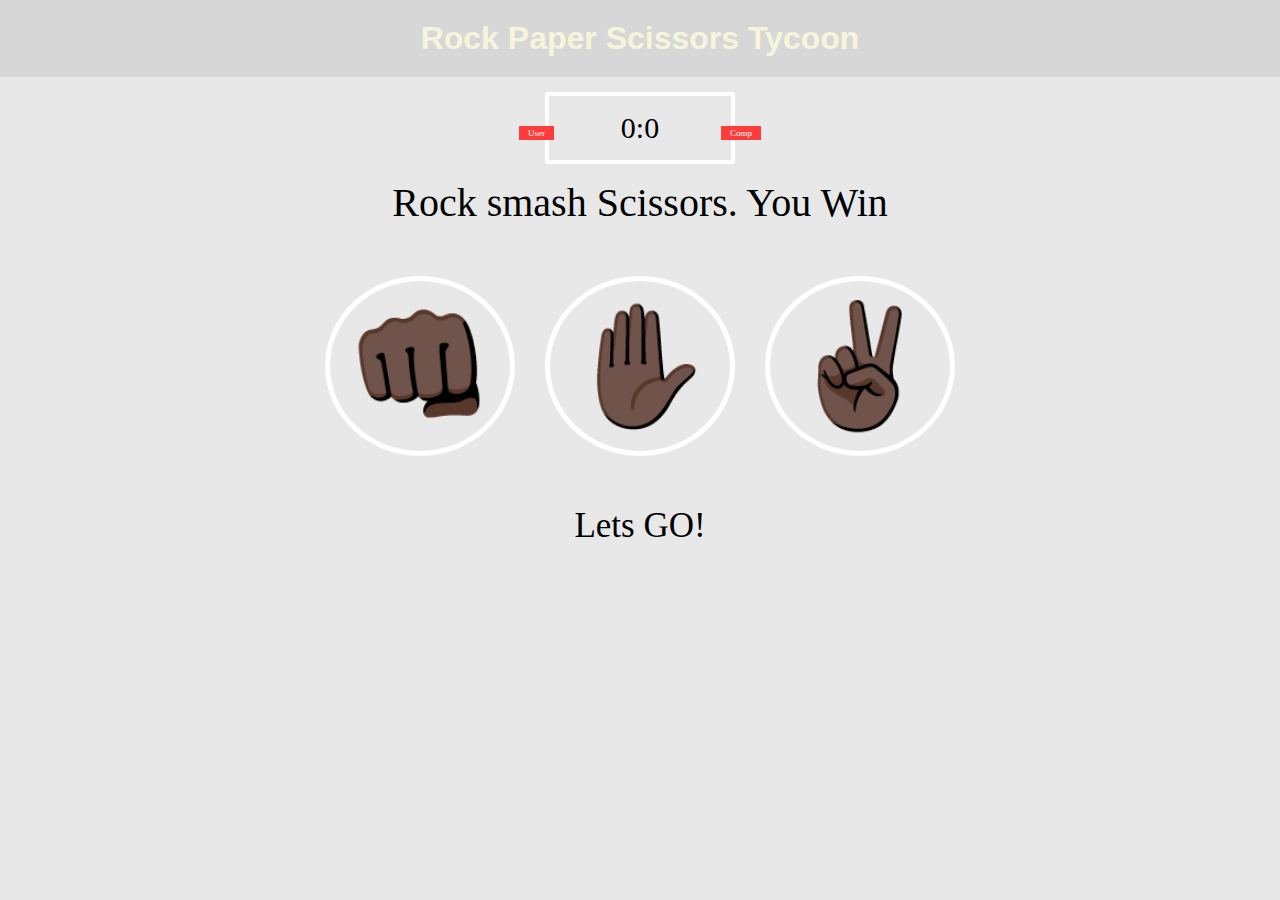
==== index.html @ 08984e2c "fix bugs as its not working" ====
<!DOCTYPE html>
<html lang="en">
<head>
    <meta charset="UTF-8">
    <meta http-equiv="X-UA-Compatible" content="IE=edge">
    <meta name="viewport" content="width=device-width, initial-scale=1.0">
    <title>Rock Paper Scissors Tycoon</title>
    <link rel="stylesheet" href="style.css">
</head>
<body>
    <header>
        <h1>Rock Paper Scissors Tycoon</h1>
    </header>
    <div class="score_board">
        <div id="user_tag" class="tag">User</div>
        <div id="comp_tag"class="tag">Comp</div>
        <span id="user_score">0</span>:<span id="comp_score">0</span>
    </div>
    <div class="outcome">
        <p>Rock smash Scissors. You Win</p>
    </div>
    <div class="selection">
        <div class="choice">
            <span id="rock">👊🏿</span>
        </div>
        <div class="choice">
            <span id="paper">✋🏿</span>
        </div>
        <div class="choice">
            <span id="scissors">✌🏿</span>
        </div>
    </div>
    <div class="go">
        <p>Lets GO!</p>
    </div>
    <script src="file.js"></script>
</body>
</html>
---- style.css ----
* {
    margin: 0;
    padding: 0;
    box-sizing: border-box;
}
body {
    background-color: rgb(232, 232, 232);
}
header {
    background: rgb(215, 215, 215);
    padding: 20px;
}

header h1 {
    color: beige;
    text-align: center;
    font-family: -apple-system, BlinkMacSystemFont, 'Segoe UI', Roboto, Oxygen, Ubuntu, Cantarell, 'Open Sans', 'Helvetica Neue', sans-serif;
}

.score_board {
    border: 4px solid white;
    border-radius: 3px;
    text-align: center;
    margin: 15px auto;
    width:  190px;
    font-size: 30px;
    padding: 15px 20px;
    position: relative;
}

.tag {
    background: rgb(255, 59, 59);
    color: white;
    font-size: 9px;
    padding: 2px 9px;
}

#user_tag {
    position: absolute;
    top: 30px;
    left: -30px;
}

#comp_tag {
    position: absolute;
    top: 30px;
    right: -30px;
}

.outcome {
    text-align: center;
    font-size: 40px;
    color: rgb(0, 0, 0);
}

.selection {
    text-align: center;
    margin: 50px 0;
    font-size: 120px;
    
}

.choice {
    display: inline-block;
    border: 5px solid white;
    border-radius: 50%;
    padding: 15px;
    transition: all 0.3s ease;
    
}

.choice:hover {
    cursor: pointer;
    background: blue;
}

.go {
    text-align: center;
    font-size: 35px;
}
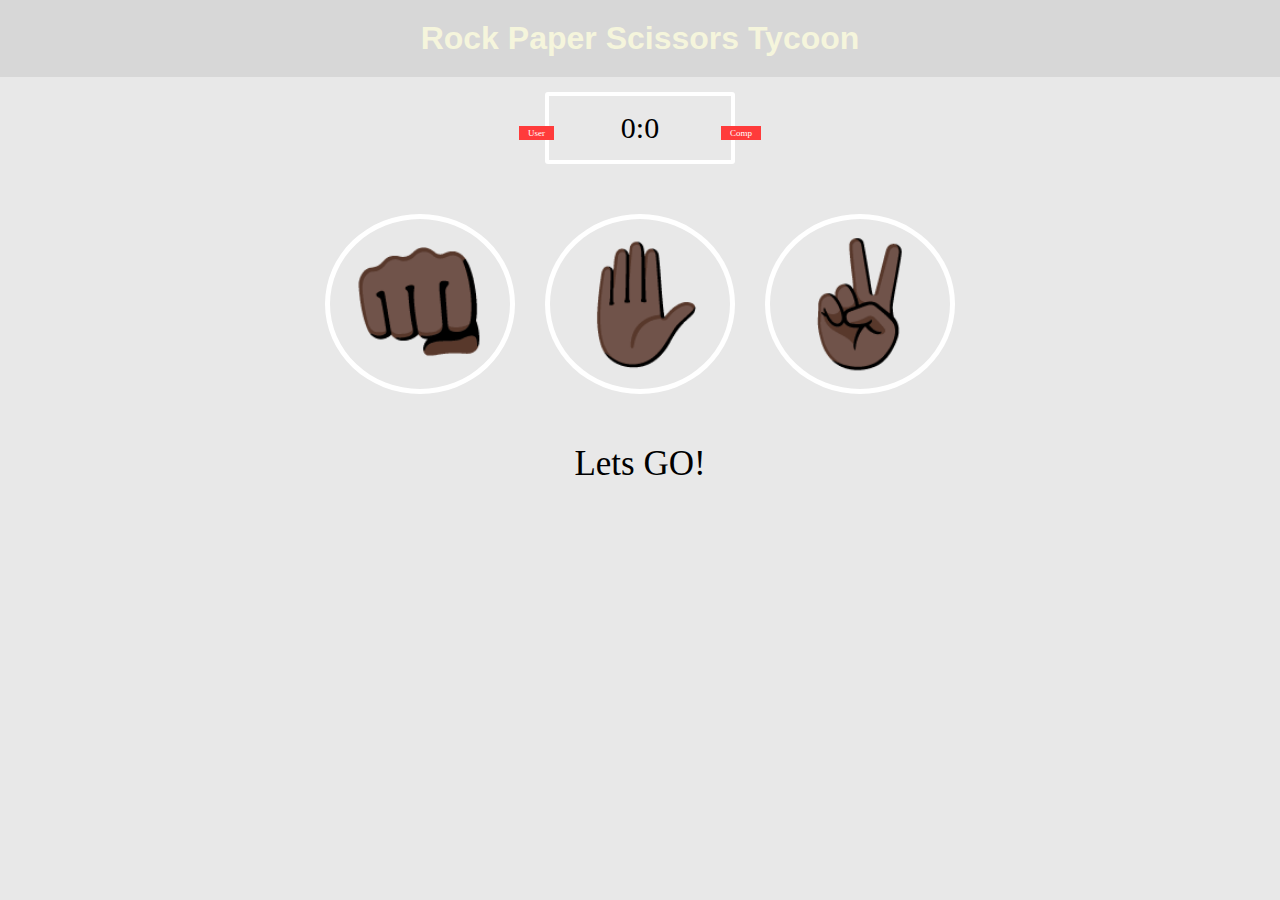
==== commit 2b3a4a05: "ensure js is working well with html and fix bugs" ====
--- a/index.html
+++ b/index.html
@@ -1,3 +1,4 @@
+
 <!DOCTYPE html>
 <html lang="en">
 <head>
@@ -17,7 +18,7 @@
         <span id="user_score">0</span>:<span id="comp_score">0</span>
     </div>
     <div class="outcome">
-        <p>Rock smash Scissors. You Win</p>
+        
     </div>
     <div class="selection">
         <div class="choice">
